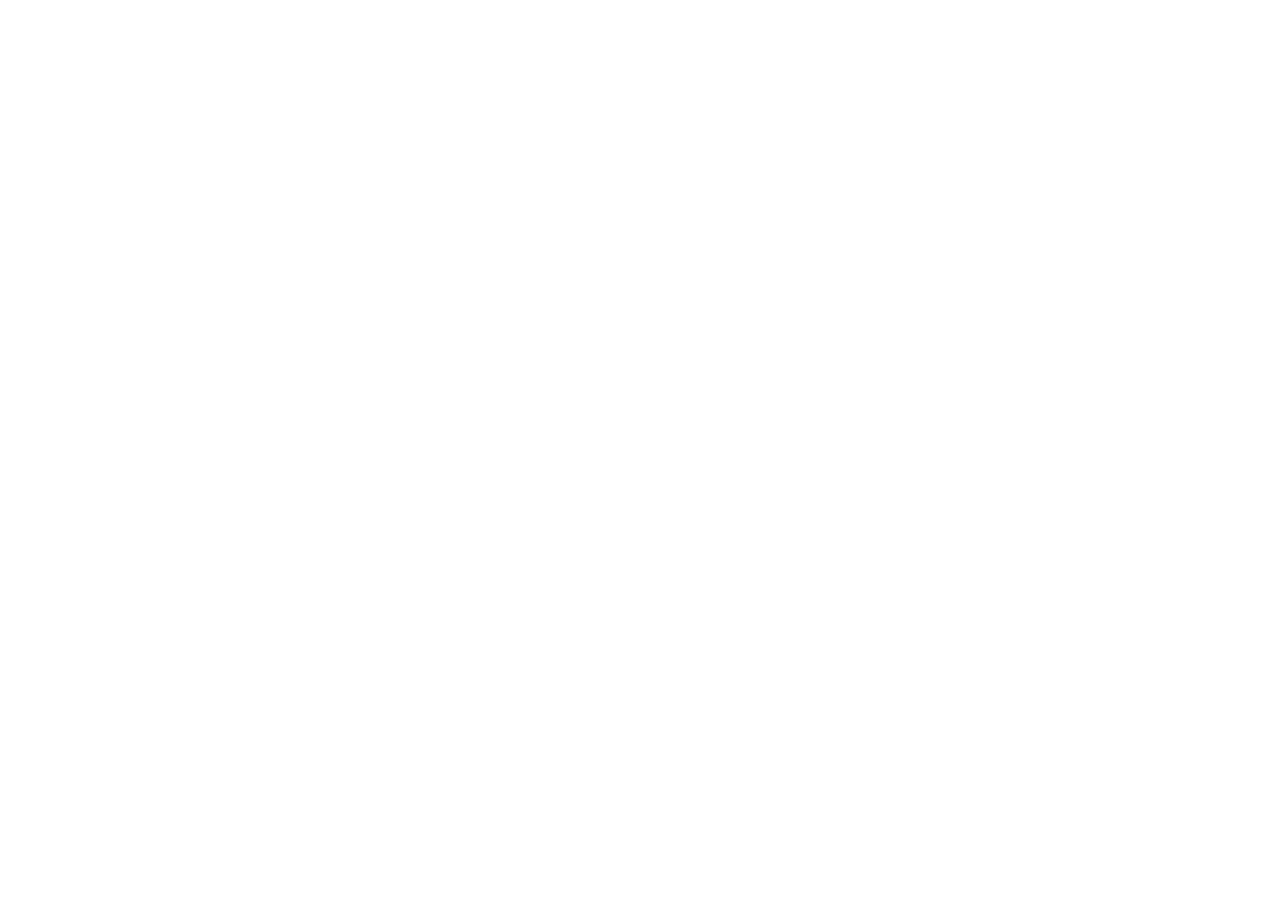
==== checkout.html @ b4d5a847 "Init commit, add exercise template" ====
<!DOCTYPE html>
<html lang="en">
<head>
  <meta charset="UTF-8">
  <meta name="viewport" content="width=device-width, initial-scale=1.0">
  <title>Poster Shop Checkout</title>
</head>
<body>
  
</body>
</html>
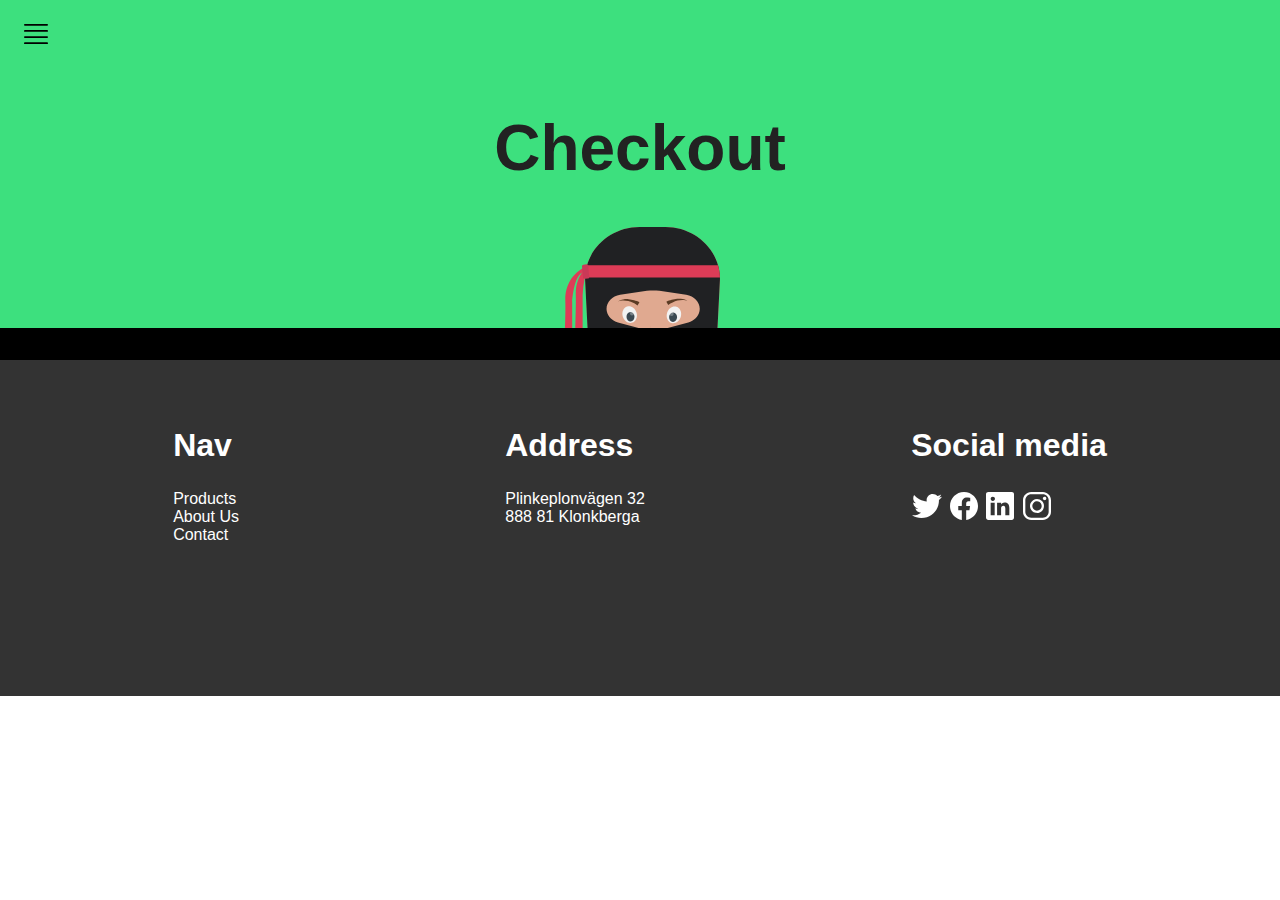
==== commit de16ea18: "Reuse header, main and footer from index in checkout" ====
--- a/checkout.html
+++ b/checkout.html
@@ -3,9 +3,41 @@
 <head>
   <meta charset="UTF-8">
   <meta name="viewport" content="width=device-width, initial-scale=1.0">
+  <link rel="stylesheet" href="index.css" >
   <title>Poster Shop Checkout</title>
 </head>
 <body>
-  
+  <header>
+    <img alt="Menu" class="navicon" src="./assets/navicon.svg">
+    <h1>Checkout</h1>
+    <img alt="Ninja Head" class="ninjahead" src="./assets/ninjahead.svg">
+  </header>
+  <main></main>
+  <footer>
+    <section class="navigation">
+      <h2>Nav</h2>
+      <nav>
+        <a href="#">Products</a>
+        <a href="#">About Us</a>
+        <a href="#">Contact</a>
+      </nav>
+    </section>
+    <section class="contact-address">
+      <h2>Address</h2>
+      <ul>
+        <li>Plinkeplonvägen 32</li>
+        <li>888 81 Klonkberga</li>
+      </ul>
+    </section>
+    <section class="contact-social">
+      <h2>Social media</h2>
+      <nav>
+        <a class="social-media-link"><img alt="Twitter" src="./assets/logo-twitter.svg"></a>
+        <a class="social-media-link"><img alt="Facebook" src="./assets/logo-facebook.svg"></a>
+        <a class="social-media-link"><img alt="LinkedIn" src="./assets/logo-linkedin.svg"></a>
+        <a class="social-media-link"><img ALT="Instagram" src="./assets/logo-instagram.svg"></a>
+      </nav>
+    </section>
+  </footer>
 </body>
 </html>--- a/index.css
+++ b/index.css
@@ -0,0 +1,143 @@
+:root{
+    font-family: 'Gill Sans', 'Gill Sans MT', Calibri, 'Trebuchet MS', sans-serif;
+}
+
+body{
+    margin: 0;
+}
+
+header{
+    display: flex;
+    flex-direction: column;
+    align-items: center;
+    justify-content: space-between;
+
+    background-color: rgb(61, 224, 126);
+    color: rgb(34,34,34);
+
+}
+
+h2{
+    font-size: 2rem;
+}
+
+header h1{
+    font-size: 4rem;
+}
+
+header .ninjahead{
+    width: 10rem;
+}
+
+header .navicon{
+    width: 1.5rem;
+    padding: 1.5rem;
+    align-self: flex-start;
+}
+
+main{
+    color: white;
+    background-color: black;
+    display: flex;
+    flex-direction: column;
+    padding-top: 2rem;
+}
+
+main .poster-list{
+    display: flex;
+    flex-wrap: wrap;
+    align-self: center;
+    justify-content: space-around;
+    max-width: 70rem;
+}
+
+main .poster-card{
+    padding: 3rem 1rem;
+    max-width: 20rem;
+    height: 35rem;
+    display: flex;
+    flex-direction: column;
+    justify-content: space-between;
+}
+
+
+main .poster-card h2{
+    margin: 0.5rem 0 0.5rem;
+}
+
+main .poster-card p{
+    padding: 0;
+    margin: 0;
+    flex: 2;
+}
+
+
+main .poster-card img{
+    max-width: 20rem;
+}
+
+main .poster-card .buy-button{
+    font-size: 0.75rem;
+    padding: 0.5rem;
+    border-radius: 0.25rem;
+    background-color: rgb(232, 63, 87);
+    width: fit-content;
+    align-self: flex-start;
+}
+
+main .poster-list.highlight-list{
+    width: 100%;
+    align-items: center;
+}
+
+main .poster-card.highlight{
+    padding: 0;
+    width: 100%;
+    max-width: 32rem;
+    min-height: 50rem;
+    background-color: white;
+    color: black;
+    margin-bottom: 5rem;
+    margin-top: 2rem;
+}
+
+main .poster-card.highlight h2, main .poster-card.highlight p{
+    padding: 1rem 1rem 0 1rem;
+    margin: 0;
+}
+
+main .poster-card.highlight img{
+    max-width: 32rem;
+}
+
+main .poster-card.highlight .buy-button{
+    font-size: 1rem;
+    margin: 0.5rem;
+    padding: 0.6rem 1.5rem;
+    color: white;
+}
+
+footer{
+    background-color: rgb(51,51,51);
+    color: white;
+    display: flex;
+    justify-content: space-around;
+    height: 16rem;
+    padding: 2.5rem;
+}
+
+footer .navigation nav{
+    display: flex;
+    flex-direction: column;
+}
+
+footer a{
+    text-decoration: none;
+    color: white;
+}
+
+footer ul{
+    list-style-type: none;
+    margin: 0;
+    padding: 0;
+}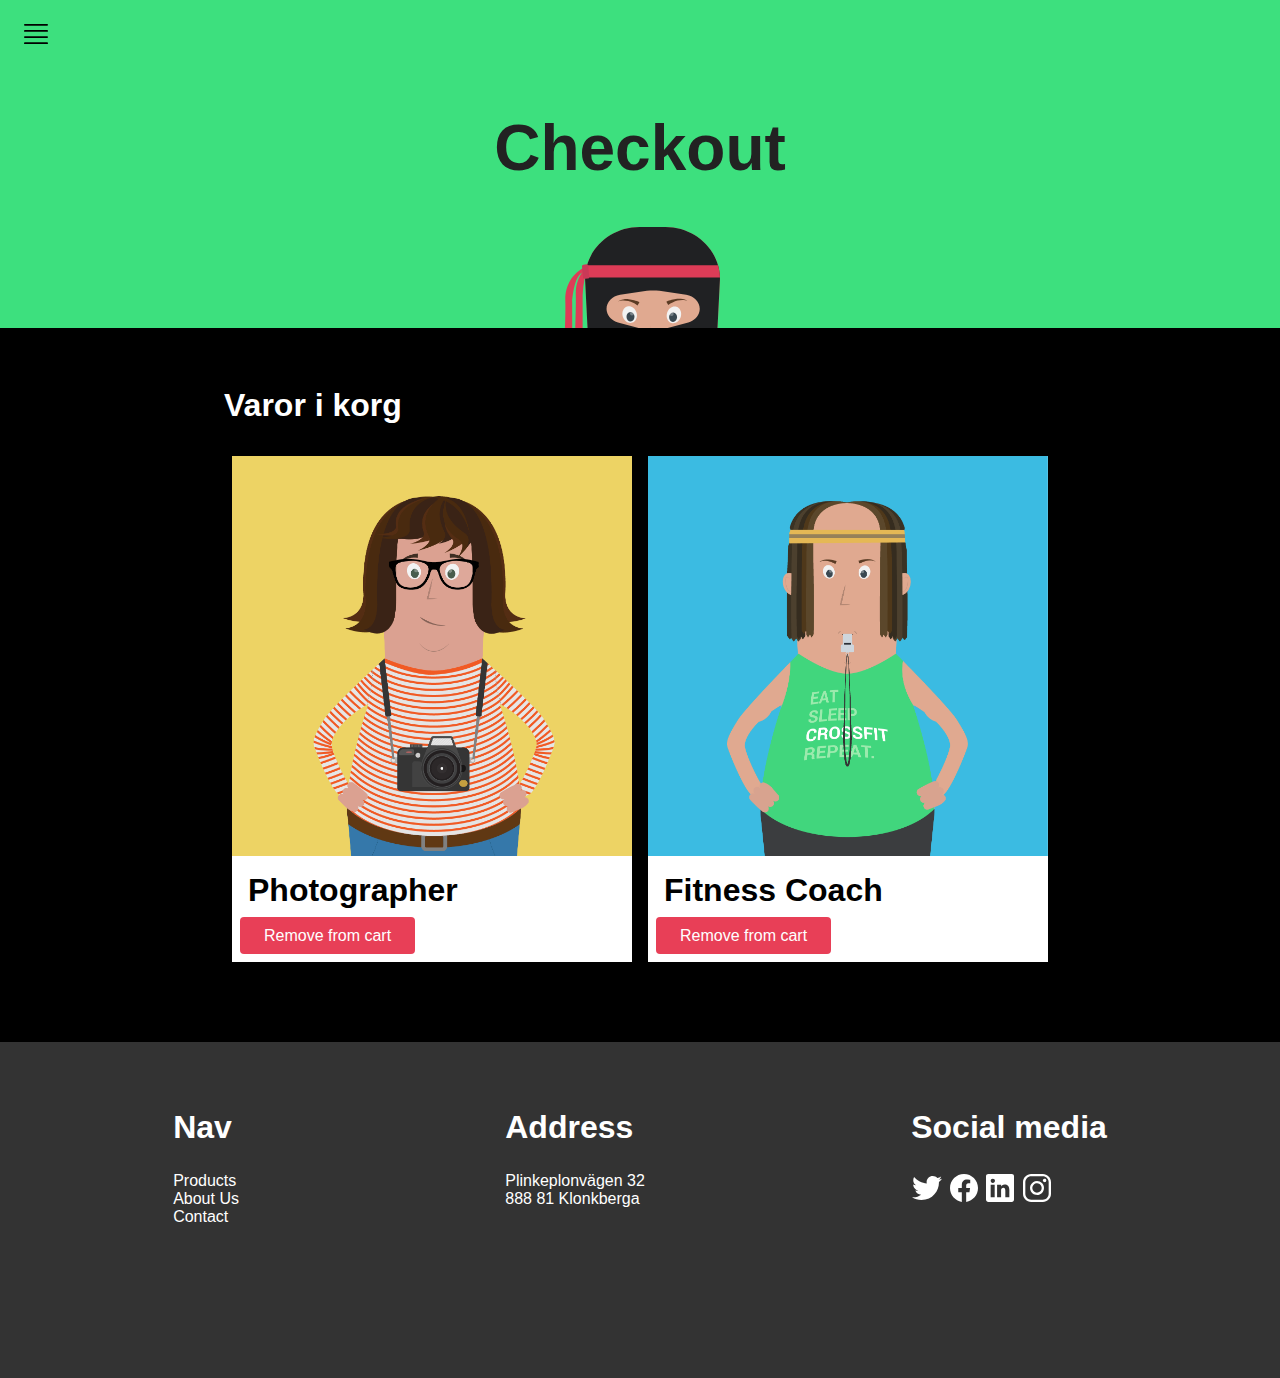
==== commit c1628dd4: "Add checkout cart items" ====
--- a/checkout.html
+++ b/checkout.html
@@ -4,6 +4,7 @@
   <meta charset="UTF-8">
   <meta name="viewport" content="width=device-width, initial-scale=1.0">
   <link rel="stylesheet" href="index.css" >
+  <link rel="stylesheet" href="checkout.css" >
   <title>Poster Shop Checkout</title>
 </head>
 <body>
@@ -12,7 +13,23 @@
     <h1>Checkout</h1>
     <img alt="Ninja Head" class="ninjahead" src="./assets/ninjahead.svg">
   </header>
-  <main></main>
+  <main>
+    <div class="checkout-container">
+    <h2>Varor i korg</h2>
+    <div class="poster-list highlight-list">
+      <section class="poster-card highlight">
+        <img alt="Photographer" src="./assets/char-7.png">
+        <h2>Photographer</h2>
+        <a class="buy-button">Remove from cart</a>
+      </section>
+      <section class="poster-card highlight">
+        <img alt="Fitness Coach" src="./assets/char-9.png">
+        <h2>Fitness Coach</h2>
+        <a class="buy-button">Remove from cart</a>
+      </section>
+    </div>
+    </div>
+  </main>
   <footer>
     <section class="navigation">
       <h2>Nav</h2>
--- a/checkout.css
+++ b/checkout.css
@@ -0,0 +1,18 @@
+.checkout-container{
+    width: 95%;
+    max-width: 52rem;
+    align-self: center;
+}
+
+.checkout-container h2{
+    margin-bottom: 0;
+}
+
+.checkout-container .poster-card.highlight{
+    height: fit-content;
+    min-height: fit-content;
+}
+
+.checkout-container .poster-card.highlight{
+    max-width: 25rem;
+}